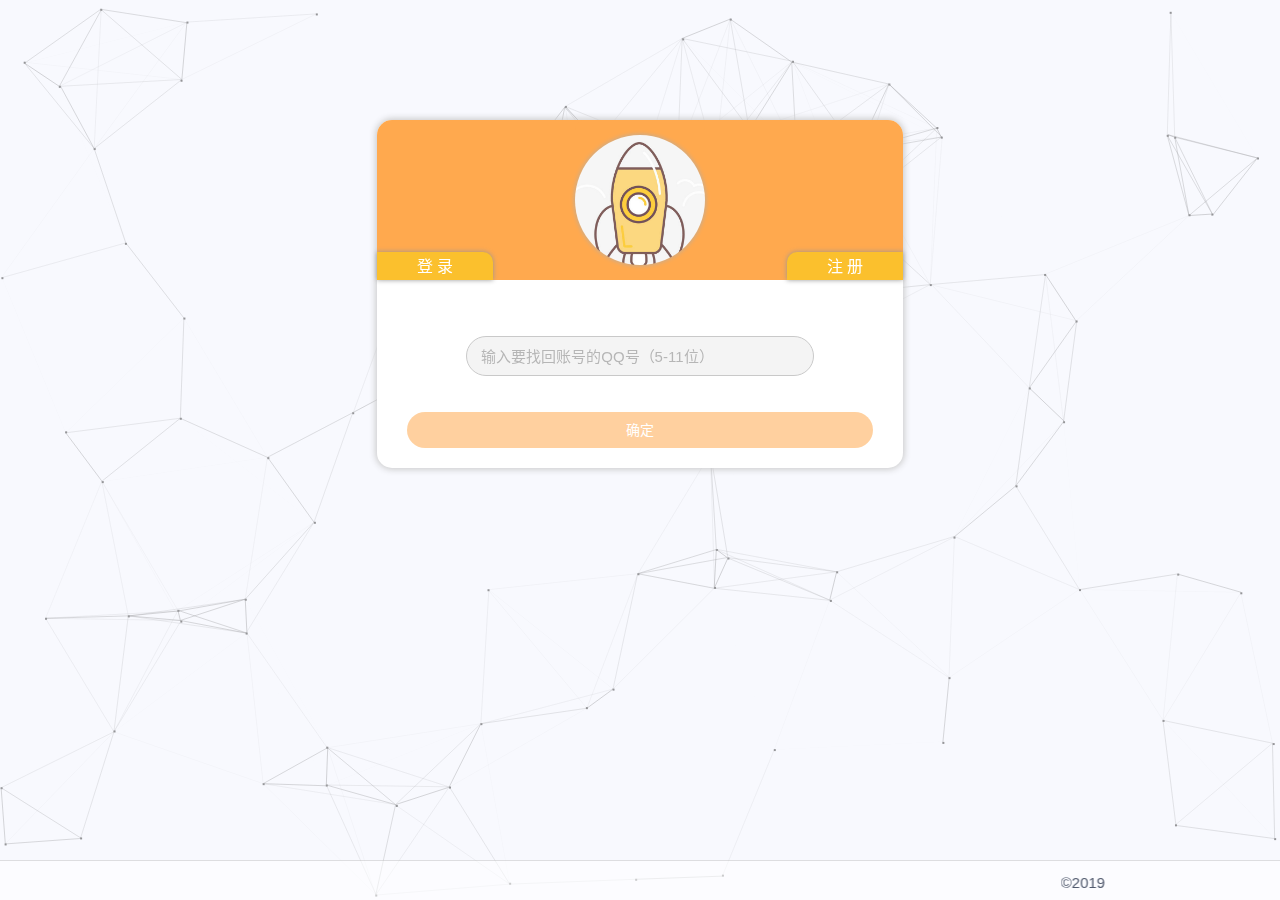
==== resources/html/forgetPassword.html @ 22119b9c ""2.0 11-05"" ====
<!DOCTYPE html>
<html lang="zh-cn">
<head>
    <title>忘记密码</title>
    <meta http-equiv="Content-Type" content="text/html; charset=utf-8"/>
    <!-- css -->
    <link href="../css/base.min.css" rel="stylesheet">
    <link href="../css/project.min.css" rel="stylesheet">
    <link href="../css/auth.css" rel="stylesheet">
    <link href="../css/Material_Icons.css" rel="stylesheet">
</head>
<body class="page-brand">
<div class="authpage">
    <div class="container">
        <div class="auth-main auth-row auth-col-one">
            <div class="auth-top auth-row"><a class="boardtop-left" href="../html/Login.html">
                <div>登 录</div>
            </a>
                <div class="auth-logo"><img src="../images/ic_login.jpg" alt=""></div>
                <a href="../html/register.html" class="boardtop-right">
                    <div>注 册</div>
                </a></div>
            <div class="btn-auth auth-row" id="reSendSecurityCodeBtn" style="display: none">
                <button id="reSendSecurityCode" type="submit" class="btn btn-block btn-brand waves-attach waves-light">
                    重新发送验证码
                </button>
            </div>
            <div class="auth-row" id="qqInput">
                <div class="form-group-label auth-row row-login">
                    <label class="floating-label" for="qq">输入要找回账号的QQ号（5-11位）</label>
                    <input class="form-control maxwidth-auth" id="qq" type="text" name="QQ"
                           oninput="value=value.replace(/[^\d]/g,'')">
                </div>
            </div>
            <div class="auth-row" id="securityCodeInput" style="display: none">
                <div class="form-group-label auth-row row-login">
                    <label class="floating-label" for="securityCode">验证码(8位)</label>
                    <input class="form-control maxwidth-auth" id="securityCode" type="text" name="securityCode"
                           oninput="value=value.replace(/[^\d]/g,'')">
                </div>
            </div>
            <div class="auth-row" id="firstPasswordInput" style="display: none">
                <div class="form-group-label auth-row row-login">
                    <label class="floating-label" for="passwd">密码（8-16位）</label>
                    <input class="form-control maxwidth-auth" id="firstPasswd" type="password" name="Password">
                </div>
            </div>
            <div class="auth-row" id="secondPasswordInput" style="display: none">
                <div class="form-group-label auth-row row-login">
                    <label class="floating-label" for="passwd">确认密码</label>
                    <input class="form-control maxwidth-auth" id="secondPasswd" type="password" name="Password">
                </div>
            </div>
            <div class="btn-auth auth-row" id="enter">
                <button id="enterBtn" type="submit" class="btn btn-block btn-brand waves-attach waves-light"> 确定
                </button>
            </div>
            <div class="btn-auth auth-row" id="finish" style="display: none">
                <button id="finishBtn" type="submit" class="btn btn-block btn-brand waves-attach waves-light"> 完成
                </button>
            </div>
            <br>
        </div>
    </div>
</div>
<div aria-hidden="true" class="modal modal-va-middle fade" id="result" role="dialog" tabindex="-1">
    <div class="modal-dialog modal-xs">
        <div class="modal-content">
            <div class="modal-inner">
                <p class="h5 margin-top-sm text-black-hint" id="msg"></p>
            </div>
            <div class="modal-footer">
                <p class="text-right">
                    <button class="btn btn-flat btn-brand-accent waves-attach" data-dismiss="modal" type="button"
                            id="result_ok">知道了
                    </button>
                </p>
            </div>
        </div>
    </div>
</div>
<canvas id="c_n1"></canvas>
<footer class="ui-footer">
    <div class="container">
        <marquee>
            &copy;2019
        </marquee>
    </div>
</footer>

<!-- js -->
<script src="../js/jquery.min.js" type="text/javascript"></script>
<script src="../js/gt.js" type="text/javascript"></script>
<script src="../js/base.min.js" type="text/javascript"></script>
<script src="../js/project.min.js" type="text/javascript"></script>
<script src="../js/md5.js" type="text/javascript"></script>
<script src="../js/canvas-nest.js" type="text/javascript"></script>
<script src="../js/qrcode.min.js" type="text/javascript"></script>
</body>
</html>

<script>
    $(document).ready(function () {

        document.getElementById("enterBtn").disabled = true;
        document.getElementById("finishBtn").disabled = true;
        document.getElementById("reSendSecurityCode").disabled = true;

        function enter() {
            var qq = document.getElementById("qq").value;
            var json = {
                "QQ": qq,
                "type": false
            };

            $.ajax({
                type: "POST",
                url: "http://127.0.0.1:8080/MailCode",
                dataType: "json",
                data: JSON.stringify(json),
                contentType: 'application/json',
                success: function (data) {
                    if (data.code === 200) {
                        $("#reSendSecurityCodeBtn").show();
                        countDown();
                        $("#securityCodeInput").show();
                        $("#enter").hide();
                        $("#verifySecurityCode").show();
                        $("#firstPasswordInput").show();
                        $("#secondPasswordInput").show();
                        $("#finish").show();
                    } else {
                        //未在数据库中查询到输入的QQ号或用户名
                        $("#result").modal();
                        $("#msg").html("！！！" + data.msg + "！！！");
                    }
                },
                error: function () {
                    alert("error");
                }
            });
        };

        function finish() {
            var securityCode = document.getElementById("securityCode").value;
            var newPassword = document.getElementById("firstPasswd").value;
            var qq = document.getElementById("qq").value;
            var json = {
                "QQ": qq,
                "newPassword": hex_md5(newPassword),
                "code": securityCode
            };

            $.ajax({
                type: "POST",
                url: "http://127.0.0.1:8080/changePassword",
                dataType: "json",
                data: JSON.stringify(json),
                contentType: 'application/json',
                success: function (data) {
                    if (data.code === 200) {
                        $("#result").modal();
                        $("#msg").html("！！！密码重置成功！！！");
                        window.setTimeout(function () {
                            window.location = "./Login.html"
                        }, 1200);
                    } else {
                        $("#result").modal();
                        $("#msg").html("！！！"+ data.msg +"！！！");
                    }
                }
            });
        };

        $("#finishBtn").click(function () {
            finish();
        });

        $("#enterBtn").click(function () {
            enter();
        });

        $("#firstPasswd").bind("input propertychange", function (event) {
            if ($("#firstPasswd").val() === $("#secondPasswd").val() && $("#firstPasswd").val().length > 7 && $("#firstPasswd").val().length < 17) {
                document.getElementById("finishBtn").disabled = false;
            } else {
                document.getElementById("finishBtn").disabled = true;
            }
        });

        $("#secondPasswd").bind("input propertychange", function (event) {
            if ($("#firstPasswd").val() === $("#secondPasswd").val() && $("#firstPasswd").val().length > 7 && $("#firstPasswd").val().length < 17) {
                document.getElementById("finishBtn").disabled = false;
            } else {
                document.getElementById("finishBtn").disabled = true;
            }
        });

        $("#securityCode").bind("input propertychange", function (event) {
            if ($("#securityCode").val().length === 6) {
                document.getElementById("verifySecurityCodeBtn").disabled = false;
            } else {
                document.getElementById("verifySecurityCodeBtn").disabled = true;
            }
        });

        $("#qq").bind("input propertychange", function (event) {
            if ($("#qq").val().length > 4 && $("#qq").val().length < 12) {
                document.getElementById("enterBtn").disabled = false;
            } else {
                document.getElementById("enterBtn").disabled = true;
            }
        });

        //重新发送验证码间隔时长
        var time = 30;

        function countDown() {
            if (time === 0) {
                document.getElementById("reSendSecurityCode").disabled = false;
                document.getElementById("reSendSecurityCode").innerHTML = "重新发送验证码";
                time = 30;
                return;
            } else {
                document.getElementById("reSendSecurityCode").disabled = true;
                document.getElementById("reSendSecurityCode").innerHTML = "重新发送验证码(" + time + ")";
                time--;
            }
            setTimeout(function () {
                countDown();
            }, 1000);
        };

        $("#reSendSecurityCode").click(function () {
            enter()
        });

        $('div.modal').on('shown.bs.modal', function () {
            $("div.gt_slider_knob").hide();
        });

        $('div.modal').on('hidden.bs.modal', function () {
            $("div.gt_slider_knob").show();
        });
    });
</script>
---- resources/css/project.min.css ----
/* å¡ç‰‡å¼å•†åº—æ ·å¼ */

.ui-switch {
	display: flex;
	flex-direction: row-reverse;
}
.ui-switch.node-switch {
	position: absolute;
	right: 2.5em;
	top: 1.5em;
	z-index: 1;
}

.switch-btn {
	width: 50%;
	box-sizing: border-box;
}

.ui-switch a {
	color: #000;
	display: inline-block;
	padding: 0 10px;
}

.ui-switch div.switch-btn:first-of-type a {
	border-radius: 0 15px 15px 0;
}
.ui-switch div.switch-btn:first-of-type a:hover {
	border-radius: 0 5px 5px 0;
	transition-duration: 0.4s;	
}

.ui-switch div.switch-btn:last-of-type a {
	border-radius: 15px 0 0 15px;
}
.ui-switch div.switch-btn:last-of-type a:hover {
	border-radius: 5px 0 0 5px;
	transition-duration: 0.4s;	
}

.ui-switch a:hover {
	color: white;
	background: gray;
}

.ui-switch a i {
	position: relative;
	top: 3px;
}

.ui-switch .card,.ui-switch .card-inner {
	margin: 0;
}

.shop-flex,.label-flex,.shop-drop {
	display: flex;
	justify-content: space-between;
	flex-wrap: wrap;
	opacity: 1;
}

.shop-flex .shop-price::before {
    content: 'Â¥';
    font-size: 1.5rem;
    position: relative;
    bottom: .4rem;
    right: .1rem;
}

.shop-table,.shop-flex {
	opacity: 1;
	display: none;
	/* display:flex;åŽŸæœ¬çš„displayæ–¹å¼ */
	/* display:flex; */
}

.shop-table {
    margin-top: 14px;
    position: relative;
}
.shop-table .card {
    width: 100%;
    margin: 10px 0 0 0;
    padding: 14px 1em;
    border-radius: 10px 10px 0 0;
    cursor: pointer;
    grid-area: main;
}
.shop-table .shop-btn {
    width: 100%;
    margin-top: 0;
    margin-bottom: 0;
    border-radius: 0 0 10px 10px;
    padding: 8px 2em;
    grid-area: button;
}

.shop-drop {
    grid-area: drop;
    background: white;
    box-shadow: 0 0px 0 #e5e5e5, 0 2px 5px rgba(0,0,0,.12), 0 2px 4px rgba(0,0,0,.05);
}

.shop-table .shop-name {
    padding: 0;
    margin: 0;
    font-size: 18px;
    color: #3b5473;
}
.shop-table,.shop-table .card {
    flex-wrap: wrap;
    justify-content: space-between;
}
.shop-table .card-tag {
    margin-right: 8px;
}

.shop-table .card>div {
    display: flex;
    flex-wrap: wrap;
    flex-basis: 80%;
    align-items: center;
}
.shop-table .card>div:last-of-type {
    flex-basis: 10%;
}

.shop-table span {
    font-size: 18px;
    margin: 2px 8px 0 8px;
}

.shop-gridarea {
    display: grid;
    width: 100%;
    position: relative;
    transition: .3s all;
    grid-template-columns: 100%;
    grid-template-rows: auto auto auto;
    grid-template-areas: 
    "main"
    "drop"
    "button"
}
.shop-drop .card-tag {
    flex-basis: 49%;
    margin: 3px 0 3px 0;
    text-align: center;
}
.shop-flex .card {
	width: 24%;
	text-align: center;
	min-height: 380px;
}
.shop-flex .card-main {
    position: relative;
    padding-top: 1.3em;
    display: flex;
    flex-wrap: wrap;
    justify-content: center;
}
.shop-flex .card-main>div {
    flex-basis: 100%;
}

.shop-name,.shop-price {
    padding: .4em 0;
}
.shop-price {
	color: #3b5473;
	font-size: 2.75rem;
}
.shop-price code {
	font-size: 24px;
	background: none;
	font-style: italic;
	color: #ffa100;
}
 
.shop-content>div {
    margin-top: .6em;
    flex-basis: 49%;
}

.shop-table .card i {
    transform: rotate(0deg);
}
.shop-table .card i.arrow-rotate {
    transform: rotate(180deg);
}

.shop-content {
	margin-top: 2em;
    font-size: 13px;
    flex-wrap: wrap;
    align-items: baseline;
}
.shop-content-left {
    text-align: left;
    padding-left: 3.5em;
    color: #3b5473;
    font-size: 1rem;
}
.shop-content-right {
    text-align: center;
    font-size: 1.25rem;
    color: #95aac9;
}
.shop-content span {
    font-size: .8rem;
    color: #3b5473;
    margin-left: .2rem;
}

.shop-cube {
    margin-top: 2em;
}
.shop-name,.shop-tat {
	margin-top: .3em;
    font-size: 1.2rem;
    color: #95aac9;
    font-weight: bolder;
}
.shop-tat {
    margin: 0;
}
.shop-tat span:first-of-type:after {
    content: ' G';
}
.shop-tat span:last-of-type:after {
    content: ' å¤©';
}
.shop-tat span:after {
    font-size: .85rem;
}
.shop-cube,.shop-content {
    display: flex;
    justify-content: space-around;
}
.shop-cube>div{
    flex-basis: 33.333333333%;
}
.cube-title {
    color: #95aac9;
    font-size: .5rem;
}
.cube-detail {
    font-size: 1.25rem;
}
.cube-detail span {
    font-size: .75rem;
}

.shop-content-extra {
    margin-top: 1.5em;
    font-size: 1.1rem;
}
.shop-content-extra>div {
    margin-top: .4em;
    letter-spacing: 2px;
    position: relative;
    right: .3em;
    min-height: 20px;
}

.shop-btn {
	margin-top: 3em;
	padding: 10px 2em;
	flex-basis: 70%;
    margin-bottom: 2.5em;
    align-self: flex-end;
}

.flex-fix3,.flex-fix4 {
    width: 24%;
}

.page-course img {
	max-width: 60%;
}

@media screen and (max-width: 1600px) {
	.shop-flex .card,.flex-fix3 {
		width: 32%;
	}
	.flex-fix4 {
		display: none;
	}
}

@media screen and (max-width: 1440px) {
	.shop-flex .card {
		width: 48%;
	}
	.page-course img {
		max-width: 80%;
	}
}

@media screen and (max-width: 715px) {
	.shop-flex .card {
		width: 100%;
	}
	.page-course img {
		max-width: 100%;
	}
}

@media screen and (max-width:400px) {
	.nodemain {
		max-width: 240px;
    }
    .shop-table .card-tag,.shop-table span {
        flex-basis: 40%;
        text-align: center;
        margin: 5px 8px 0 0; 
    }
    .shop-table .shop-name {
        flex-basis: 100%;
    }
    .shop-drop .card-tag {
    flex-basis: 49%;
    margin: 5px 0;
    }
    .shop-content-left {
        padding-left: 2.5em;
    }
    .shop-content span {
        margin-left: 0;
    }
}

/* é¢æ¿åŽŸæ ·å¼ */
.ui-card-wrap:after,.ui-picker-lib:after {
    clear: both
}
.menu-content .nav ul .a, .menu-content .nav ul a {
    transition: .3s all;
}

body {
    padding-bottom: 69px
}

.ui-content-header {
    background-position: 50% 50%;
    background-repeat: no-repeat;
    background-size: cover;
    margin-bottom: -58px;
    padding-top: 68px;
    padding-bottom: 58px
}

.page-brand .ui-content-header {
    background-image: url(./images/bg/brand.jpg)
}

.ui-footer {
    background-color: rgba(255, 255, 255, 0.5);
    border-top: 1px solid rgba(0, 0, 0, .12);
    text-align: center;
    padding-top: 12px;
    padding-bottom: 12px;
    position: absolute;
    bottom: 0;
    height: 40px;
    right: 0;
    left: 0
}

.ui-header .dropdown.open .dropdown-toggle {
    background-color: transparent
}

.ui-picker-divider {
    background-color: #dadada;
    -webkit-box-flex: 0;
    -webkit-flex: 0 0 auto;
    -ms-flex: 0 0 auto;
    flex: 0 0 auto;
    position: relative;
    width: 1px;
    z-index: 1
}

.ui-picker-draggable-count {
    position: absolute;
    top: -16px;
    right: -16px
}

.ui-picker-draggable-handler {
    cursor: crosshair;
    cursor: -webkit-grab;
    position: relative
}

.ui-picker-selected .ui-picker-draggable-handler {
    z-index: 2
}

.ui-picker-selected .ui-picker-draggable-handler:active {
    cursor: -webkit-grabbing
}

.ui-picker-selected .ui-picker-draggable-handler strong {
    display: none
}

.ui-picker-selected .ui-picker-draggable-handler .icon {
    display: inline-block
}

.ui-picker-draggable-handler strong {
    display: inline
}

.ui-picker-draggable-handler .icon {
    display: none
}

.ui-picker-info,.ui-picker-nav {
    background-color: #fff;
    -webkit-box-flex: 0;
    -webkit-flex: 0 0 auto;
    -ms-flex: 0 0 auto;
    flex: 0 0 auto;
    overflow: hidden;
    position: relative;
    -webkit-transition: width .3s cubic-bezier(.4, 0, .2, 1);
    transition: width .3s cubic-bezier(.4, 0, .2, 1);
    width: 0
}

.ui-picker-info-active {
    width: 400px
}

.ui-picker-info-detail {
    padding-right: 16px;
    padding-left: 16px
}

.ui-picker-info-null:after {
    background-color: #f5f5f5;
    content: "Select an item to view its details.";
    display: block;
    font-size: 20px;
    font-weight: 300;
    height: 100%;
    line-height: 28px;
    padding: 58px 16px;
    position: absolute;
    top: 0;
    left: 0;
    text-align: center;
    width: 100%;
    z-index: 1
}

.ui-picker-inner {
    overflow-x: hidden;
    overflow-y: auto;
    position: absolute;
    top: 0;
    right: 0;
    bottom: 0;
    left: 0
}

.ui-picker-item {
    position: relative;
    -webkit-transition: opacity .3s cubic-bezier(.4, 0, .2, 1);
    transition: opacity .3s cubic-bezier(.4, 0, .2, 1)
}

.ui-picker-lib.ui-picker-dragging .ui-picker-item.ui-picker-draggable {
    opacity: .69
}

.ui-picker-lib {
    min-height: calc(100vh - 56px)
}

.ui-picker-lib:after,.ui-picker-lib:before {
    content: "";
    display: table;
    line-height: 0
}

.ui-picker-main {
    -webkit-box-flex: 1;
    -webkit-flex: 1 1 auto;
    -ms-flex: 1 1 auto;
    flex: 1 1 auto;
    position: relative
}

.ui-picker-map-wrap {
    height: 225px;
    width: 400px
}

.ui-picker-nav {
    width: 240px
}

.ui-picker-page {
    height: 100vh;
    min-width: 992px;
    padding-top: 56px;
    padding-bottom: 0
}

.ui-picker-selectable-handler {
    display: block;
    height: 100%;
    position: absolute;
    top: 0;
    left: 0;
    width: 100%;
    z-index: 1
}

.ui-picker-wrap {
    display: -webkit-box;
    display: -webkit-flex;
    display: -ms-flexbox;
    display: flex;
    -webkit-box-orient: horizontal;
    -webkit-box-direction: normal;
    -webkit-flex-direction: row;
    -ms-flex-direction: row;
    flex-direction: row;
    height: 100%;
    overflow: hidden;
    width: 100%
}

.ui-draggable-helper {
    width: 208px !important
}

.ui-droppable-helper {
    background-color: rgba(255, 64, 129, .09) !important;
    border-color: #ff4081 !important
}

.ui-selectable-helper {
    background-color: rgba(0, 0, 0, .12);
    border: 1px solid #dadada;
    box-shadow: 0 0 10px rgba(0, 0, 0, .1);
    position: absolute;
    z-index: 100
}

.ui-card-pre {
    -webkit-box-align: center;
    -webkit-align-items: center;
    -ms-flex-align: center;
    align-items: center;
    display: -webkit-box;
    display: -webkit-flex;
    display: -ms-flexbox;
    display: flex
}



.ui-card-wrap {
    margin-top: 24px;
    margin-bottom: -24px
}

.ui-card-wrap:after,.ui-card-wrap:before {
    content: "";
    display: table;
    line-height: 0
}

.ui-card-wrap .card {
    margin-top: 0
}

.ui-tab {
    margin-top: 10px
}

button[data-toggle=dropdown] {
    text-align: left;
}
.form-group-label.control-highlight-custom .floating-label {
    -webkit-transform: scale(.85714,.85714) translateY(-30px);
    transform: scale(.85714,.85714) translateY(-30px)
}

.dropdown {
    z-index: unset;
}
.dropdown.open .dropdown-menu {
    z-index: 2;
}
.dropdown-menu {
    max-height: 45vh;
    overflow-y: auto;
}
ul.dropdown-menu {
    top: 110%;
    border-radius: 5px;
}
.dropdown-menu .a, .dropdown-menu a {
    text-decoration: none;
    padding: 7px 1em;
    font-size: 14px;
    text-overflow: unset;
    white-space: normal;
    transition: .3s all;
}
.dropdown-menu a:hover {
    transition: .3s all;
}
.form-control, .picker__select--month, .picker__select--year {
    min-height: 36px;
}
.dropdown-menu.dropdown-menu-right {
    min-width: 130px;
}

.waves-attach.waves-circle.waves-light.waves-effect .waves-wrap {
    border-radius: 10px;
}

.btn:active,.fbtn:active {
    transform: translate(3px,3px);
}
.shop-table .btn.shop-btn:active {
    transform: scale3d(1.05,1.05,1.05);
}

.modal-inner p {
    word-break: break-word;
}

.form-control-guide {
    margin: .3em 0 0 0;
    font-size: 12px;
    color: #399AF2;
}
.form-control-guide i {
    font-size: 18px;
    position: relative;
    top: .25em;
    margin-right: .2em;
}

/* å¡ç‰‡èŠ‚ç‚¹ */

.nodelist {
	position: relative;
}

/* .card-row {
    display: flex;
    justify-content: space-between;
	flex-wrap: wrap;
	position: relative;
} */
.card-row,.node-cardgroup {
	display: grid;
	grid-template-columns: 100%;
	justify-content: space-between;
	position: relative;
	opacity: 1;
}
.node-cardgroup {
    display: none;
}
.card-row,.node-table,.node-fade,.shop-flex,.shop-table,.node-cardgroup {
	transition-duration: .2s;
	transition-property: all;
}

.card.node-table {
    min-height: 75px;
}

.node-table .avatar.avatar-sm span {
    top: .4rem;
    position: relative;
    font-size: 20px;
    color: white;
}
.node-table .avatar.avatar-sm.nodeonline span {
    top: .25rem;
}
.node-table .avatar.avatar-sm.nodeoffline span {
    left: .05rem
}

.node-card {
    position: relative;
    left: 0;
    top: 0;
    background: white;
    /* width: 430px; */
    height: 120px;
    border-radius: 10px;
	box-shadow: 2px 2px 7px 1px rgb(189, 189, 189);
	margin-top: 1em;
	transition-duration: .1s;
	transition-property: all;
	justify-content: space-between;
	padding: 0 1em;
	cursor: pointer;
}
.node-table {
	opacity: 1;
	display: none;
	/* display:flex; */
}
.node-card:hover {
    transition-duration: .1s;
    transition-property: all;
    left: -3px;
	top: -3px;
	box-shadow: 3px 3px 7px 3px rgb(189, 189, 189);
}
/* è¿½åŠ ä¼¸ç¼© */
.card-row.collapse.in {
    display: grid;
}
.collapse.card-row {
    display: none;
}
/* */
.node-fade {
	opacity: 0;
}
.nodetitle {
	/* flex-basis: 100%; */
	grid-column-end: 2;
	grid-column-start: 1;
}

.flag img {
    width: 35px;
}

.node-flex {
    display: flex;
}

.nodemain>div {
    margin-top: 13px;
}

.nodeonline {
    background: #4fd69c;
}

.nodeoffline {
	background: #ea4c4c;
}

.nodeunset {
	background: #666;
}

.nodestatus>div {
    padding: 1em;
    width: 60px;
    height: 60px;
    border-radius: 50%;
    position: relative;
    top: .8em;
}

.nodehead>div,.nodemiddle>div,.nodeinfo>div {
    margin-right: 9px;
}

.nodeinfo i {
	font-size: 22px;
}

.nodestatus i {
    position: relative;
    font-size: 35px;
    bottom: 3px;
    right: 2.5px;
    color: white;
}

.nodeunset i {
	bottom: 0;
}
.nodeoffline i {
	bottom: 1.5px;
	right: 1px;
}

.nodemiddle {
    align-items: flex-end;
}

.nodetype {
    font-size: 12px;
    color: rgb(190, 190, 190);
    font-weight: bold;
}

.nodehead {
	height: 23.5px;
}

.nodename {
	font-size: 16px;
}


div.nodetitle:first-of-type>a {
	margin-top: 0;
}
.nodetitle>a {
    left: 0;
    top: 0;
    position: relative;
    background: white;
    width: 210px;
    height: 50px;
    border-radius: 30px 10px 10px 10px;
	box-shadow: 2px 2px 7px 1px rgb(189, 189, 189);
	margin-top: 2em;
    text-align: center;
    display: inline-block;
}
.nodetitle>a,.nodetitle a i,.arrow-rotate,.shop-table .card i {
    transition: .3s all;
}

.nodetitle a span {
	font-size: 20px;
	position: relative;
    top: .75em;
    color: black;
    right: .4em;
}
.nodetitle a i {
    position: absolute;
    top: .6em;
    right: .5em;
    color: black;
    transform: rotate(0deg);
}
.nodetitle>a.collapsed,.nodetitle>.collapsed .waves-wrap {
    border-radius: 10px;
}
.nodetitle .waves-wrap {
    border-radius: 30px 10px 10px 10px;
}
.nodetitle>a {
    text-decoration: none;
}
.nodetitle a i.arrow-rotate {
    transform: rotate(180deg);
}

.onlinemember,.nodetraffic,.nodecheck,.nodehead,.nodeband {
    align-items: center;
}

.nodetraffic span,.nodecheck span,.nodeband span {
    margin-left: 5px;
	font-size: 14px;
	color: #646464;
}
.onlinemember span {
	font-size: 15px;
	font-weight: bold;
	margin-left: 5px;
}

.node-tip {
	max-width: 350px;
	padding: 20px;
	border-radius: 20px;
	box-shadow: 0 0 7px 0 gray;
}
.node-tip.cust-modelin {
    transform: translate3d(0,14rem,0);
}
.nodetip-table {
	flex-wrap: wrap;
}
.nodetip-table>.card-main {
    flex-basis: 100%;
}
.nodeload {
	display: flex;
	justify-content: space-between;
	align-items: center;
}
.tiptitle {
	margin: 10px 0 10px 0;
}
.tiptitle a {
	font-size: 18px;
	display: block;
	margin-bottom: .5em
}
.tipmiddle {
	margin-bottom: 10px
}

.tiphidden {
	position: fixed;
	background: gray;
	opacity: .3;
	width: 0;
	height: 0;
	z-index: 2;
}

/* indexé¡¶éƒ¨4æ  */

.user-info {
    flex-wrap: wrap;
}
.infocolor-red {
    background: #fb6340;
}
.infocolor-green {
    background: #88de5e;
}
.infocolor-yellow {
    background: #ffd600;
}
.infocolor-blue {
    background: #11cdef;
}
.user-info-main {
    flex-basis: 100%;
    display: flex;
    justify-content: space-between;
    padding: 0 1.3em;
}
.user-info-bottom {
    flex-basis: 100%;
}
.user-info .nodename {
    font-size: 13px;
    text-transform: uppercase;
    color: #8898aa; 
    font-weight: 600;
}
.user-info .nodemiddle {
    margin-top: 6px;
}
.user-info .nodetype {
    font-size: 1.25rem;
    color: #525252;
}
.user-info .nodestatus>div {
    width: 54px;
    height: 54px;
}
.user-info .nodestatus i {
    font-size: 30px;
}
.user-info .nodeinfo {
    margin-bottom: 2px;
    padding: 5px 1.3em;
    border-top: 1px solid #d2d2d2;
    margin-top: 1.5rem;
    justify-content: space-between;
}
.user-info .nodeinfo span {
    display: block;
    text-decoration: none;
    font-size: 14px;
    color: #525252;
    padding: 1px 0;
}
.user-info .nodeinfo i {
    font-size: 18px;
    position: relative;
    top: 1px;
}
/* ä»¿iviewæ ‡ç­¾ */
a.card-tag,.card-tag {
    font-size: 12px;
    text-decoration: none;
    padding: 1px 6px 0;
    border-radius: 3px;
    border: 1px solid;
    height: 23px;
}
.card-tag:hover {
    opacity: .85;
}
a.tag-orange,.tag-orange {
    background: #fff2e8;
    color: #fa541c;
    border-color: #ffd591;
}
a.tag-green,.tag-green {
    background: #f6ffed;
    color: #52c41a;
    border-color: #b7eb8f;
}
a.tag-black,.tag-black {
    background: #f7f7f7;
    color: #515a6e;
    border-color: #a6a7a9;
}
a.tag-gold,.tag-gold {
    background: #fffbe6;
    color: #faad14;
    border-color: #ffe58f;
}
a.tag-red,.tag-red {
    background: #fff1f0;
    color: #f5222d;
    border-color: #ffa39e;
}
a.tag-blue,.tag-blue {
    background: #e6f7ff;
    color: #1890ff;
    border-color: #91d5ff;
}
a.tag-geekblue,.tag-geekblue {
    background: #f0f5ff;
    color: #2f54eb;
    border-color: #adc6ff;
}
a.tag-cyan,.tag-cyan {
    background: #e6fffb;
    color: #13c2c2;
    border-color: #87e8de;
}
a.tag-purple,.tag-purple {
    background: #f9f0ff;
    color: #722ed1;
    border-color: #d3adf7;
}
a.tag-volcano,.tag-volcano {
    background: #fff2e8;
    color: #fa541c;
    border-color: #ffbb96;
}
a.tag-lime,.tag-lime {
    background: #fcffe6;
    color: #a0d911;
    border-color: #eaff8f;
}
a.tag-magenta,.tag-magenta {
    background: #fff0f6;
    color: #eb2f96;
    border-color: #ffadd2;
}

.form-group-label {
    margin-bottom: 16px;
}

/* å¼¹å‡ºå±‚æ’ä»¶ */
.cust-mask {
    background: black;
    opacity: 0;
    z-index: 5;
    width: 100vw;
    height: 100vh;
    position: fixed;
    top: 0;
    left: 0;
    transition: .3s all;
}
.cust-model {
    display: none;
    position: fixed;
    top: -10em;
    left: 0;
    right: 0;
    margin-left: auto;
    margin-right: auto;
    opacity: 0;
    transition: .3s all;
    background: white;
    z-index: 6;
}
.cust-maskfade {
    opacity: 0.4;
}
.cust-modelin {
    opacity: 1;
    transform: translate3d(0,2em,0);
}
.fade-delay {
    transition-delay: .3s
}
/* ä¸‹æ‹‰èœå•æ’ä»¶ */

.dropdown-area {
    height: 0;
    opacity: 0;
    transform: scale3d(1,0,1);
    padding: 0 1.5em;
    transition: .3s all;
    transform-origin: top;
    -webkit-backface-visibility: hidden;
    -moz-backface-visibility: hidden;
    -ms-backface-visibility: hidden;
    backface-visibility: hidden;
}
.dropdown-area.dropdown-active {
    transform: scale3d(1,1,1);
    opacity: 1;
    padding: 1.5em 1.5em;
}


@media screen and (max-width:320px) {
	.card-heading {
		font-size: 18px;
    }
    .nodemain {
		max-width: 200px;
    }
    .nodetitle>a {
        width: 160px;
    }
    .nodetitle a span {
        font-size: 16px;
        top: 1em;
    }
    .nodetitle a i {
        font-size: 22px;
        top: .7em;
    }
    .nodename {
        font-size: 14px;
        line-height: 1.1em;
    }
    .nodetraffic span, .nodecheck span, .nodeband span {
        font-size: 13px;
        margin-right: 3px;
    }
    .card-inner {
        margin: 24px 13px;
    }
    .card-table>.table-responsive {
        margin-left: -13px;
        margin-right: -13px;
    }
}

@media only screen and (min-width:480px) {
    .shop-table .card {
        flex-basis: 80%;
        border-radius: 10px 0 0 10px;
    }
    .shop-table .shop-btn {
        border-radius: 0 30px 30px 0;
        flex-basis: 20%;
        margin-top: 10px;
        padding: 16px 2em 16px 1.5em;
    }
    .shop-table .shop-btn:hover {
        border-radius: 0 10px 10px 0;
    }
    .shop-table .card>div:last-of-type {
        flex-basis: 2%;
    }
   
    .shop-gridarea {
        width: 100%;
        grid-template-columns: 80% 20%;
        grid-template-rows: auto auto;
        grid-template-areas: 
        "main button"
        "drop block"
    }
    .shop-drop {
        border-radius: 10px;
        box-shadow: 0 0px 0 #e5e5e5, 0 0 15px rgba(0,0,0,.12), 0 2px 4px rgba(0,0,0,.05);
    }
    .shop-drop .card-tag {
        font-size: 16px;
        height: 26px;
        padding: 3px 6px 0;
    }
    .node-tip.cust-modelin {
        transform: translate3d(0,15rem,0);
    }
    .dropdown-area.dropdown-active {
        margin: .5em 0 1.5em 0;
    }
    .dropdown-area {
        transition: .3s all;
    }
}

@media only screen and (min-width:768px) {
    .ui-card-pre {
        min-height: 189px
    }

    .ui-card-pre-media {
        min-height: 353px
    }
    .card-row {
		grid-template-columns: 49% 49%;
	}
	.nodetitle {
		grid-column-end: 3;
		grid-column-start: 1;
    }
}

@media only screen and (min-width:992px) {
    .ui-card-pre-media {
        min-height: 394px
    }
    .auth-main .form-group-label.control-focus .floating-label,.auth-main .form-group-label.control-highlight .floating-label,.form-group-label.control-highlight-custom .floating-label {
		-webkit-transform: scale(.85714,.85714) translateY(-34px);
	    transform: scale(.85714,.85714) translateY(-34px)
	}
}

@media only screen and (min-width:1440px) {
    .ui-card-pre-media {
        min-height: 389px
    }
    .card-row {
		grid-template-columns: 32% 32% 32%;
	}
	.nodetitle {
		grid-column-end: 4;
		grid-column-start: 1;
    }
    .shop-gridarea {
        width: 100%;
        grid-template-columns: 87% 13%;
    }
}
---- resources/css/auth.css ----
.authpage {
	margin: 60px 0;
	position: relative;
}

.authpage .tab-nav li {
	width: 50%;
}

.authpage a{
    text-decoration: none;
}
 
.rowtocol,.auth-main .form-group-label,.auth-top,.auth-bottom,.auth-row,.authpage .tab-nav {
	flex-basis: 100%;
}

.auth-row,.authpage .card-main {
	display: flex;
	flex-wrap: wrap;
	justify-content: center;
}

.auth-main {
	background: white;
	border-radius: 15px;
	box-shadow: 0 0 7px 1px #c5c5c5;
}

.auth-main .form-group-label,.auth-top,.auth-bottom {
	margin-bottom: 0;
}
.auth-main .form-group-label {
	margin-left: 2em;
	margin-right: 2em;
}
.auth-tg {
	position: fixed;
	z-index: 10;
	max-width: 94%;
}
.auth-tg.cust-modelin {
	transform: translate3d(0,10rem,0);
}
.auth-tg,.tip-fade {
	transition-property: all;
	transition-duration: .5s;
}
.tg-down {
	top: 2em;
}
.tip-fade {
	opacity: 0;
}
.tiphidden {
	top: 0;
	left: 0;
}

.auth-bottom {
	margin-top: 20px;
	background: #7ea8bd;
	border-radius: 50% 50% 15px 15px;
}
.tgauth {
	margin: 7px auto 8px auto;
	display: flex;
	position: relative;
	justify-content: center;
}
.tgauth span {
	position: relative;
	color: white;
	top: 15px;
	margin-right: 6px;
	text-shadow: 1px 1px 1px #333333;
	font-size: 13px;
}
.tgauth span:last-of-type {
	margin-right: 0;
	margin-left: 6px;
}
.tgauth p {
	margin: 6px 0 12px;
}

.auth-bottom .btn {
	border-radius: 50%;
	padding: 10px;
	color: white;
	background: #FFA94E;
}
.auth-bottom .btn i {
	position: relative;
	right: 1px;
	top: 2px;
}
.auth-top {
	justify-content: space-between;
	align-items: flex-end;
	background: #FFA94E;
	border-radius: 15px 15px 0 0;
}

a.boardtop-right {
	color: white;
	background: #FBC02D;
	padding: 3px 1.5em 2px 1.5em;
	border-radius: 10px 0 0 0px;
	box-shadow: 0 0 5px 0px #969696;
	position: relative;
	text-align: center;
}
a.boardtop-right:hover {
	transition: .4s all;
	text-decoration: none;
}

a.boardtop-left {
	color: white;
	background: #FBC02D;
	padding: 3px 1.5em 2px 1.5em;
	border-radius: 0 10px 0 0;
	box-shadow: 0 0 5px 0px #969696;
	position: relative;
}
a.boardtop-left:hover {
	text-decoration: none;
}

.backtohome div {
	display: inline-block;
}
.backtohome i {
	font-size: 40px;
	position: relative;
}
.labelgeetest {
	justify-content: center;
}

.auth-top a div:last-of-type {
	font-size: 13px;
}

.auth-help,.auth-help-table,.btn-auth,.tgauth,div#embed-captcha {
	flex-basis: 100%;
}

.auth-help {
	justify-content: center;
	margin-top: 10px;
}
.auth-help-table {
	justify-content: space-around;
}
.auth-help-table.auth-reset {
	justify-content: center;
}

.btn-auth {
	margin-left: 2em;
	margin-right: 2em;
	margin-top: 36px;
	justify-content: center;
}
.btn-auth button {
	background: #54aff9;
}
.auth-logo {
	background: #FFA94E;
	border-radius: 10px 10px 0 0;
}
.auth-logo img {
	max-width: 100px;
	border-radius: 50%;
	margin: 1em 0 1em 0;
	box-shadow: 0 0 5px 0 #afafaf;
	user-select: none;
}

.auth-help-reg {
	position: absolute;
}

.auth-bottom p {
	color: white;
	font-size: 13px;
	padding: 0 50px;
	text-align: center;
	position: relative;
	top: 7px;
}
.auth-bottom .btn:hover {
	border-radius: 5px;
	transition: .4s all;
}
.auth-i-rotate {
	transition: 1s all;
	transform: rotate(1080deg);
	transform-origin: 50% 50%;
}

.auth-reg.auth-bottom {
	margin-top: 36px;
}

#telegram-qr img {
	max-width: 200px;
}

@media screen and (min-width:321px) {
	.auth-main {
		width: 300px;
		margin-left: auto;
		margin-right: auto;
	}
	.auth-tg {
		max-width: 390px;
		width: 90%;
	}
}

@media screen and (min-width:480px) {
	.auth-main {
		width: 390px;
	}
	.backtohome {
		margin-right: 22%;
	}
	.auth-main .form-group-label {
		margin-top: 40px;
	}
	#login {
        background-color: #FFA94E;
		margin-top: 5px;
	}
	.auth-tg.cust-modelin {
		transform: translate3d(0,15rem,0);
	}
}

@media screen and (min-width:768px) {
	.authpage {
		margin-top: 120px;
	}
	.auth-reg.authpage {
		margin-top: 80px;
	}
	
}

@media screen and (min-width:992px) {
	.auth-main {
		width: 85%;
	}
	.auth-col-one.auth-main {
		width: 56%;
	}
	.auth-reg.auth-bottom {
		margin-top: 60px;
	}
	
	.rowtocol {
		flex-basis: 48%;
		flex-wrap: wrap;
		display: flex;
	}
	.rowtocol .rowtocol {
		flex-basis: 50%;
	}
	
	.auth-help-table {
		flex-basis: 56%;
		justify-content: space-between;
		margin-bottom: 20px;
	}
	a.boardtop-right,a.boardtop-left,.backtohome a div:first-of-type {
		font-size: 20px;
	}
	a.boardtop-right {
		padding: 5px 2em 3px 2em;
	}
	a.boardtop-left {
		padding: 5px 2em 3px 2em;
	}
	.auth-top a div:last-of-type {
		font-size: 16px;
	}
	#login,#reset {
		flex-basis: 74%;
	}
	.auth-col-one.auth-main div#embed-captcha {
		flex-basis: 74%;
	}
	
	.auth-bottom .btn {
		padding: 10px;
	}
	.auth-bottom .btn i {
		font-size: 30px;
		left: .5px;
	}
	.tgauth span {
		font-size: 15px;
		top: 24px;
	}
	.auth-help {
		margin-top: 20px;
	}
	.auth-help-reg {
		left: 18px;
		width: 200px;
	}
	#login,#reset,.btn-reg {
		font-size: 16px;
		padding: 10px;
		margin-top: 10px;
	}
	#tos {
		height: 40px;
		margin-top: 13px;
	}
	.btn-reg {
		margin-top: 0;
	}
	.auth-row.row-login {
		flex-basis: 40%;
	}
	.auth-col-one.auth-main .auth-row.row-login {
        flex-basis: 66%;
	}
	.auth-main .form-group-label .form-control {
		height: 40px;
	}
	.auth-main .floating-label {
		font-size: 15px;
		top: 13px;
	}
	
	.auth-main .form-group-label {
		margin-top: 46px;
	}
	.auth-top {
		margin-bottom: 10px;
	}
	.auth-logo img {
		max-width: 130px;
	}
}

@media screen and (min-width:1440px) {
	.auth-main {
		width: 65%;
	}
	.auth-col-one.auth-main {
		width: 38%;
	}
	.auth-help-reg {
		left: 30px;
	}
}
#enterBtn {
    background-color: #FFA94E;
}





#reSendSecurityCode {
    background-color: #FFA94E;
}

#refreshBtn {
    background-color: #FFA94E;
}

#sendSecurityCode {
    background-color: #FFA94E;
}

#verifySecurityCodeAndNameBtn {
    background-color: #FFA94E;
}

#register {
    background-color: #FFA94E;
}

#verifySecurityCodeBtn {
	background-color: #FFA94E;
}
---- resources/css/Material_Icons.css ----
/* fallback */
@font-face {
  font-family: 'Material Icons';
  font-style: normal;
  font-weight: 400;
  src: url(https://gstatic.loli.net/s/materialicons/v47/flUhRq6tzZclQEJ-Vdg-IuiaDsNc.woff2) format('woff2');
}
/* cyrillic-ext */
@font-face {
  font-family: 'Roboto';
  font-style: italic;
  font-weight: 300;
  src: local('Roboto Light Italic'), local('Roboto-LightItalic'), url(https://gstatic.loli.net/s/roboto/v19/KFOjCnqEu92Fr1Mu51TjASc3CsTKlA.woff2) format('woff2');
  unicode-range: U+0460-052F, U+1C80-1C88, U+20B4, U+2DE0-2DFF, U+A640-A69F, U+FE2E-FE2F;
}
/* cyrillic */
@font-face {
  font-family: 'Roboto';
  font-style: italic;
  font-weight: 300;
  src: local('Roboto Light Italic'), local('Roboto-LightItalic'), url(https://gstatic.loli.net/s/roboto/v19/KFOjCnqEu92Fr1Mu51TjASc-CsTKlA.woff2) format('woff2');
  unicode-range: U+0400-045F, U+0490-0491, U+04B0-04B1, U+2116;
}
/* greek-ext */
@font-face {
  font-family: 'Roboto';
  font-style: italic;
  font-weight: 300;
  src: local('Roboto Light Italic'), local('Roboto-LightItalic'), url(https://gstatic.loli.net/s/roboto/v19/KFOjCnqEu92Fr1Mu51TjASc2CsTKlA.woff2) format('woff2');
  unicode-range: U+1F00-1FFF;
}
/* greek */
@font-face {
  font-family: 'Roboto';
  font-style: italic;
  font-weight: 300;
  src: local('Roboto Light Italic'), local('Roboto-LightItalic'), url(https://gstatic.loli.net/s/roboto/v19/KFOjCnqEu92Fr1Mu51TjASc5CsTKlA.woff2) format('woff2');
  unicode-range: U+0370-03FF;
}
/* vietnamese */
@font-face {
  font-family: 'Roboto';
  font-style: italic;
  font-weight: 300;
  src: local('Roboto Light Italic'), local('Roboto-LightItalic'), url(https://gstatic.loli.net/s/roboto/v19/KFOjCnqEu92Fr1Mu51TjASc1CsTKlA.woff2) format('woff2');
  unicode-range: U+0102-0103, U+0110-0111, U+1EA0-1EF9, U+20AB;
}
/* latin-ext */
@font-face {
  font-family: 'Roboto';
  font-style: italic;
  font-weight: 300;
  src: local('Roboto Light Italic'), local('Roboto-LightItalic'), url(https://gstatic.loli.net/s/roboto/v19/KFOjCnqEu92Fr1Mu51TjASc0CsTKlA.woff2) format('woff2');
  unicode-range: U+0100-024F, U+0259, U+1E00-1EFF, U+2020, U+20A0-20AB, U+20AD-20CF, U+2113, U+2C60-2C7F, U+A720-A7FF;
}
/* latin */
@font-face {
  font-family: 'Roboto';
  font-style: italic;
  font-weight: 300;
  src: local('Roboto Light Italic'), local('Roboto-LightItalic'), url(https://gstatic.loli.net/s/roboto/v19/KFOjCnqEu92Fr1Mu51TjASc6CsQ.woff2) format('woff2');
  unicode-range: U+0000-00FF, U+0131, U+0152-0153, U+02BB-02BC, U+02C6, U+02DA, U+02DC, U+2000-206F, U+2074, U+20AC, U+2122, U+2191, U+2193, U+2212, U+2215, U+FEFF, U+FFFD;
}
/* cyrillic-ext */
@font-face {
  font-family: 'Roboto';
  font-style: italic;
  font-weight: 400;
  src: local('Roboto Italic'), local('Roboto-Italic'), url(https://gstatic.loli.net/s/roboto/v19/KFOkCnqEu92Fr1Mu51xFIzIFKw.woff2) format('woff2');
  unicode-range: U+0460-052F, U+1C80-1C88, U+20B4, U+2DE0-2DFF, U+A640-A69F, U+FE2E-FE2F;
}
/* cyrillic */
@font-face {
  font-family: 'Roboto';
  font-style: italic;
  font-weight: 400;
  src: local('Roboto Italic'), local('Roboto-Italic'), url(https://gstatic.loli.net/s/roboto/v19/KFOkCnqEu92Fr1Mu51xMIzIFKw.woff2) format('woff2');
  unicode-range: U+0400-045F, U+0490-0491, U+04B0-04B1, U+2116;
}
/* greek-ext */
@font-face {
  font-family: 'Roboto';
  font-style: italic;
  font-weight: 400;
  src: local('Roboto Italic'), local('Roboto-Italic'), url(https://gstatic.loli.net/s/roboto/v19/KFOkCnqEu92Fr1Mu51xEIzIFKw.woff2) format('woff2');
  unicode-range: U+1F00-1FFF;
}
/* greek */
@font-face {
  font-family: 'Roboto';
  font-style: italic;
  font-weight: 400;
  src: local('Roboto Italic'), local('Roboto-Italic'), url(https://gstatic.loli.net/s/roboto/v19/KFOkCnqEu92Fr1Mu51xLIzIFKw.woff2) format('woff2');
  unicode-range: U+0370-03FF;
}
/* vietnamese */
@font-face {
  font-family: 'Roboto';
  font-style: italic;
  font-weight: 400;
  src: local('Roboto Italic'), local('Roboto-Italic'), url(https://gstatic.loli.net/s/roboto/v19/KFOkCnqEu92Fr1Mu51xHIzIFKw.woff2) format('woff2');
  unicode-range: U+0102-0103, U+0110-0111, U+1EA0-1EF9, U+20AB;
}
/* latin-ext */
@font-face {
  font-family: 'Roboto';
  font-style: italic;
  font-weight: 400;
  src: local('Roboto Italic'), local('Roboto-Italic'), url(https://gstatic.loli.net/s/roboto/v19/KFOkCnqEu92Fr1Mu51xGIzIFKw.woff2) format('woff2');
  unicode-range: U+0100-024F, U+0259, U+1E00-1EFF, U+2020, U+20A0-20AB, U+20AD-20CF, U+2113, U+2C60-2C7F, U+A720-A7FF;
}
/* latin */
@font-face {
  font-family: 'Roboto';
  font-style: italic;
  font-weight: 400;
  src: local('Roboto Italic'), local('Roboto-Italic'), url(https://gstatic.loli.net/s/roboto/v19/KFOkCnqEu92Fr1Mu51xIIzI.woff2) format('woff2');
  unicode-range: U+0000-00FF, U+0131, U+0152-0153, U+02BB-02BC, U+02C6, U+02DA, U+02DC, U+2000-206F, U+2074, U+20AC, U+2122, U+2191, U+2193, U+2212, U+2215, U+FEFF, U+FFFD;
}
/* cyrillic-ext */
@font-face {
  font-family: 'Roboto';
  font-style: italic;
  font-weight: 500;
  src: local('Roboto Medium Italic'), local('Roboto-MediumItalic'), url(https://gstatic.loli.net/s/roboto/v19/KFOjCnqEu92Fr1Mu51S7ACc3CsTKlA.woff2) format('woff2');
  unicode-range: U+0460-052F, U+1C80-1C88, U+20B4, U+2DE0-2DFF, U+A640-A69F, U+FE2E-FE2F;
}
/* cyrillic */
@font-face {
  font-family: 'Roboto';
  font-style: italic;
  font-weight: 500;
  src: local('Roboto Medium Italic'), local('Roboto-MediumItalic'), url(https://gstatic.loli.net/s/roboto/v19/KFOjCnqEu92Fr1Mu51S7ACc-CsTKlA.woff2) format('woff2');
  unicode-range: U+0400-045F, U+0490-0491, U+04B0-04B1, U+2116;
}
/* greek-ext */
@font-face {
  font-family: 'Roboto';
  font-style: italic;
  font-weight: 500;
  src: local('Roboto Medium Italic'), local('Roboto-MediumItalic'), url(https://gstatic.loli.net/s/roboto/v19/KFOjCnqEu92Fr1Mu51S7ACc2CsTKlA.woff2) format('woff2');
  unicode-range: U+1F00-1FFF;
}
/* greek */
@font-face {
  font-family: 'Roboto';
  font-style: italic;
  font-weight: 500;
  src: local('Roboto Medium Italic'), local('Roboto-MediumItalic'), url(https://gstatic.loli.net/s/roboto/v19/KFOjCnqEu92Fr1Mu51S7ACc5CsTKlA.woff2) format('woff2');
  unicode-range: U+0370-03FF;
}
/* vietnamese */
@font-face {
  font-family: 'Roboto';
  font-style: italic;
  font-weight: 500;
  src: local('Roboto Medium Italic'), local('Roboto-MediumItalic'), url(https://gstatic.loli.net/s/roboto/v19/KFOjCnqEu92Fr1Mu51S7ACc1CsTKlA.woff2) format('woff2');
  unicode-range: U+0102-0103, U+0110-0111, U+1EA0-1EF9, U+20AB;
}
/* latin-ext */
@font-face {
  font-family: 'Roboto';
  font-style: italic;
  font-weight: 500;
  src: local('Roboto Medium Italic'), local('Roboto-MediumItalic'), url(https://gstatic.loli.net/s/roboto/v19/KFOjCnqEu92Fr1Mu51S7ACc0CsTKlA.woff2) format('woff2');
  unicode-range: U+0100-024F, U+0259, U+1E00-1EFF, U+2020, U+20A0-20AB, U+20AD-20CF, U+2113, U+2C60-2C7F, U+A720-A7FF;
}
/* latin */
@font-face {
  font-family: 'Roboto';
  font-style: italic;
  font-weight: 500;
  src: local('Roboto Medium Italic'), local('Roboto-MediumItalic'), url(https://gstatic.loli.net/s/roboto/v19/KFOjCnqEu92Fr1Mu51S7ACc6CsQ.woff2) format('woff2');
  unicode-range: U+0000-00FF, U+0131, U+0152-0153, U+02BB-02BC, U+02C6, U+02DA, U+02DC, U+2000-206F, U+2074, U+20AC, U+2122, U+2191, U+2193, U+2212, U+2215, U+FEFF, U+FFFD;
}
/* cyrillic-ext */
@font-face {
  font-family: 'Roboto';
  font-style: normal;
  font-weight: 300;
  src: local('Roboto Light'), local('Roboto-Light'), url(https://gstatic.loli.net/s/roboto/v19/KFOlCnqEu92Fr1MmSU5fCRc4EsA.woff2) format('woff2');
  unicode-range: U+0460-052F, U+1C80-1C88, U+20B4, U+2DE0-2DFF, U+A640-A69F, U+FE2E-FE2F;
}
/* cyrillic */
@font-face {
  font-family: 'Roboto';
  font-style: normal;
  font-weight: 300;
  src: local('Roboto Light'), local('Roboto-Light'), url(https://gstatic.loli.net/s/roboto/v19/KFOlCnqEu92Fr1MmSU5fABc4EsA.woff2) format('woff2');
  unicode-range: U+0400-045F, U+0490-0491, U+04B0-04B1, U+2116;
}
/* greek-ext */
@font-face {
  font-family: 'Roboto';
  font-style: normal;
  font-weight: 300;
  src: local('Roboto Light'), local('Roboto-Light'), url(https://gstatic.loli.net/s/roboto/v19/KFOlCnqEu92Fr1MmSU5fCBc4EsA.woff2) format('woff2');
  unicode-range: U+1F00-1FFF;
}
/* greek */
@font-face {
  font-family: 'Roboto';
  font-style: normal;
  font-weight: 300;
  src: local('Roboto Light'), local('Roboto-Light'), url(https://gstatic.loli.net/s/roboto/v19/KFOlCnqEu92Fr1MmSU5fBxc4EsA.woff2) format('woff2');
  unicode-range: U+0370-03FF;
}
/* vietnamese */
@font-face {
  font-family: 'Roboto';
  font-style: normal;
  font-weight: 300;
  src: local('Roboto Light'), local('Roboto-Light'), url(https://gstatic.loli.net/s/roboto/v19/KFOlCnqEu92Fr1MmSU5fCxc4EsA.woff2) format('woff2');
  unicode-range: U+0102-0103, U+0110-0111, U+1EA0-1EF9, U+20AB;
}
/* latin-ext */
@font-face {
  font-family: 'Roboto';
  font-style: normal;
  font-weight: 300;
  src: local('Roboto Light'), local('Roboto-Light'), url(https://gstatic.loli.net/s/roboto/v19/KFOlCnqEu92Fr1MmSU5fChc4EsA.woff2) format('woff2');
  unicode-range: U+0100-024F, U+0259, U+1E00-1EFF, U+2020, U+20A0-20AB, U+20AD-20CF, U+2113, U+2C60-2C7F, U+A720-A7FF;
}
/* latin */
@font-face {
  font-family: 'Roboto';
  font-style: normal;
  font-weight: 300;
  src: local('Roboto Light'), local('Roboto-Light'), url(https://gstatic.loli.net/s/roboto/v19/KFOlCnqEu92Fr1MmSU5fBBc4.woff2) format('woff2');
  unicode-range: U+0000-00FF, U+0131, U+0152-0153, U+02BB-02BC, U+02C6, U+02DA, U+02DC, U+2000-206F, U+2074, U+20AC, U+2122, U+2191, U+2193, U+2212, U+2215, U+FEFF, U+FFFD;
}
/* cyrillic-ext */
@font-face {
  font-family: 'Roboto';
  font-style: normal;
  font-weight: 400;
  src: local('Roboto'), local('Roboto-Regular'), url(https://gstatic.loli.net/s/roboto/v19/KFOmCnqEu92Fr1Mu72xKOzY.woff2) format('woff2');
  unicode-range: U+0460-052F, U+1C80-1C88, U+20B4, U+2DE0-2DFF, U+A640-A69F, U+FE2E-FE2F;
}
/* cyrillic */
@font-face {
  font-family: 'Roboto';
  font-style: normal;
  font-weight: 400;
  src: local('Roboto'), local('Roboto-Regular'), url(https://gstatic.loli.net/s/roboto/v19/KFOmCnqEu92Fr1Mu5mxKOzY.woff2) format('woff2');
  unicode-range: U+0400-045F, U+0490-0491, U+04B0-04B1, U+2116;
}
/* greek-ext */
@font-face {
  font-family: 'Roboto';
  font-style: normal;
  font-weight: 400;
  src: local('Roboto'), local('Roboto-Regular'), url(https://gstatic.loli.net/s/roboto/v19/KFOmCnqEu92Fr1Mu7mxKOzY.woff2) format('woff2');
  unicode-range: U+1F00-1FFF;
}
/* greek */
@font-face {
  font-family: 'Roboto';
  font-style: normal;
  font-weight: 400;
  src: local('Roboto'), local('Roboto-Regular'), url(https://gstatic.loli.net/s/roboto/v19/KFOmCnqEu92Fr1Mu4WxKOzY.woff2) format('woff2');
  unicode-range: U+0370-03FF;
}
/* vietnamese */
@font-face {
  font-family: 'Roboto';
  font-style: normal;
  font-weight: 400;
  src: local('Roboto'), local('Roboto-Regular'), url(https://gstatic.loli.net/s/roboto/v19/KFOmCnqEu92Fr1Mu7WxKOzY.woff2) format('woff2');
  unicode-range: U+0102-0103, U+0110-0111, U+1EA0-1EF9, U+20AB;
}
/* latin-ext */
@font-face {
  font-family: 'Roboto';
  font-style: normal;
  font-weight: 400;
  src: local('Roboto'), local('Roboto-Regular'), url(https://gstatic.loli.net/s/roboto/v19/KFOmCnqEu92Fr1Mu7GxKOzY.woff2) format('woff2');
  unicode-range: U+0100-024F, U+0259, U+1E00-1EFF, U+2020, U+20A0-20AB, U+20AD-20CF, U+2113, U+2C60-2C7F, U+A720-A7FF;
}
/* latin */
@font-face {
  font-family: 'Roboto';
  font-style: normal;
  font-weight: 400;
  src: local('Roboto'), local('Roboto-Regular'), url(https://gstatic.loli.net/s/roboto/v19/KFOmCnqEu92Fr1Mu4mxK.woff2) format('woff2');
  unicode-range: U+0000-00FF, U+0131, U+0152-0153, U+02BB-02BC, U+02C6, U+02DA, U+02DC, U+2000-206F, U+2074, U+20AC, U+2122, U+2191, U+2193, U+2212, U+2215, U+FEFF, U+FFFD;
}
/* cyrillic-ext */
@font-face {
  font-family: 'Roboto';
  font-style: normal;
  font-weight: 500;
  src: local('Roboto Medium'), local('Roboto-Medium'), url(https://gstatic.loli.net/s/roboto/v19/KFOlCnqEu92Fr1MmEU9fCRc4EsA.woff2) format('woff2');
  unicode-range: U+0460-052F, U+1C80-1C88, U+20B4, U+2DE0-2DFF, U+A640-A69F, U+FE2E-FE2F;
}
/* cyrillic */
@font-face {
  font-family: 'Roboto';
  font-style: normal;
  font-weight: 500;
  src: local('Roboto Medium'), local('Roboto-Medium'), url(https://gstatic.loli.net/s/roboto/v19/KFOlCnqEu92Fr1MmEU9fABc4EsA.woff2) format('woff2');
  unicode-range: U+0400-045F, U+0490-0491, U+04B0-04B1, U+2116;
}
/* greek-ext */
@font-face {
  font-family: 'Roboto';
  font-style: normal;
  font-weight: 500;
  src: local('Roboto Medium'), local('Roboto-Medium'), url(https://gstatic.loli.net/s/roboto/v19/KFOlCnqEu92Fr1MmEU9fCBc4EsA.woff2) format('woff2');
  unicode-range: U+1F00-1FFF;
}
/* greek */
@font-face {
  font-family: 'Roboto';
  font-style: normal;
  font-weight: 500;
  src: local('Roboto Medium'), local('Roboto-Medium'), url(https://gstatic.loli.net/s/roboto/v19/KFOlCnqEu92Fr1MmEU9fBxc4EsA.woff2) format('woff2');
  unicode-range: U+0370-03FF;
}
/* vietnamese */
@font-face {
  font-family: 'Roboto';
  font-style: normal;
  font-weight: 500;
  src: local('Roboto Medium'), local('Roboto-Medium'), url(https://gstatic.loli.net/s/roboto/v19/KFOlCnqEu92Fr1MmEU9fCxc4EsA.woff2) format('woff2');
  unicode-range: U+0102-0103, U+0110-0111, U+1EA0-1EF9, U+20AB;
}
/* latin-ext */
@font-face {
  font-family: 'Roboto';
  font-style: normal;
  font-weight: 500;
  src: local('Roboto Medium'), local('Roboto-Medium'), url(https://gstatic.loli.net/s/roboto/v19/KFOlCnqEu92Fr1MmEU9fChc4EsA.woff2) format('woff2');
  unicode-range: U+0100-024F, U+0259, U+1E00-1EFF, U+2020, U+20A0-20AB, U+20AD-20CF, U+2113, U+2C60-2C7F, U+A720-A7FF;
}
/* latin */
@font-face {
  font-family: 'Roboto';
  font-style: normal;
  font-weight: 500;
  src: local('Roboto Medium'), local('Roboto-Medium'), url(https://gstatic.loli.net/s/roboto/v19/KFOlCnqEu92Fr1MmEU9fBBc4.woff2) format('woff2');
  unicode-range: U+0000-00FF, U+0131, U+0152-0153, U+02BB-02BC, U+02C6, U+02DA, U+02DC, U+2000-206F, U+2074, U+20AC, U+2122, U+2191, U+2193, U+2212, U+2215, U+FEFF, U+FFFD;
}

.material-icons {
  font-family: 'Material Icons';
  font-weight: normal;
  font-style: normal;
  font-size: 24px;
  line-height: 1;
  letter-spacing: normal;
  text-transform: none;
  display: inline-block;
  white-space: nowrap;
  word-wrap: normal;
  direction: ltr;
  -webkit-font-feature-settings: 'liga';
  -webkit-font-smoothing: antialiased;
}
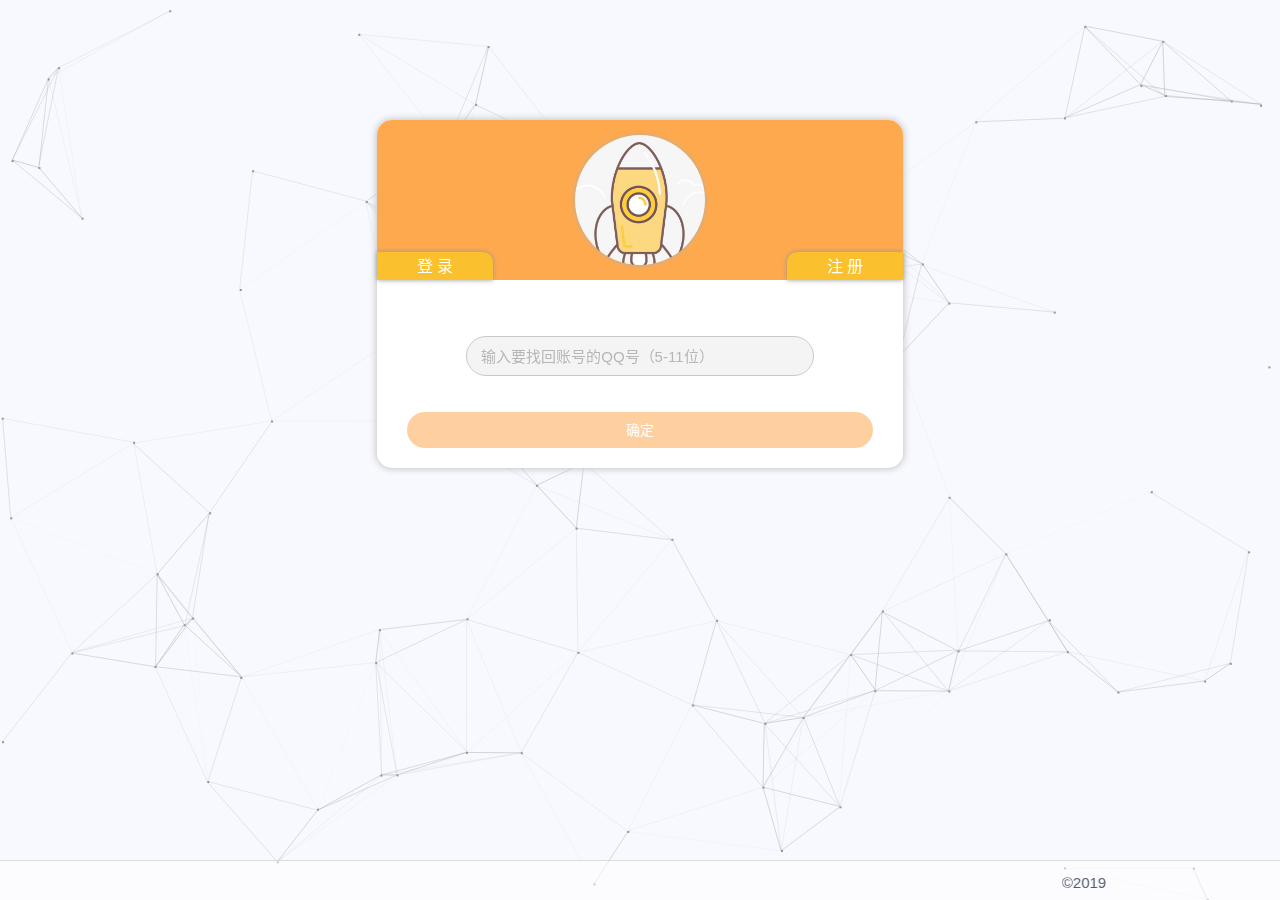
==== commit d96258d9: ""2.0 11-05"" ====
--- a/resources/html/forgetPassword.html
+++ b/resources/html/forgetPassword.html
@@ -115,7 +115,7 @@
 
             $.ajax({
                 type: "POST",
-                url: "http://127.0.0.1:8080/MailCode",
+                url: "http://shop.zlznull.top:8080/MailCode",
                 dataType: "json",
                 data: JSON.stringify(json),
                 contentType: 'application/json',
@@ -153,7 +153,7 @@
 
             $.ajax({
                 type: "POST",
-                url: "http://127.0.0.1:8080/changePassword",
+                url: "http://shop.zlznull.top:8080/changePassword",
                 dataType: "json",
                 data: JSON.stringify(json),
                 contentType: 'application/json',
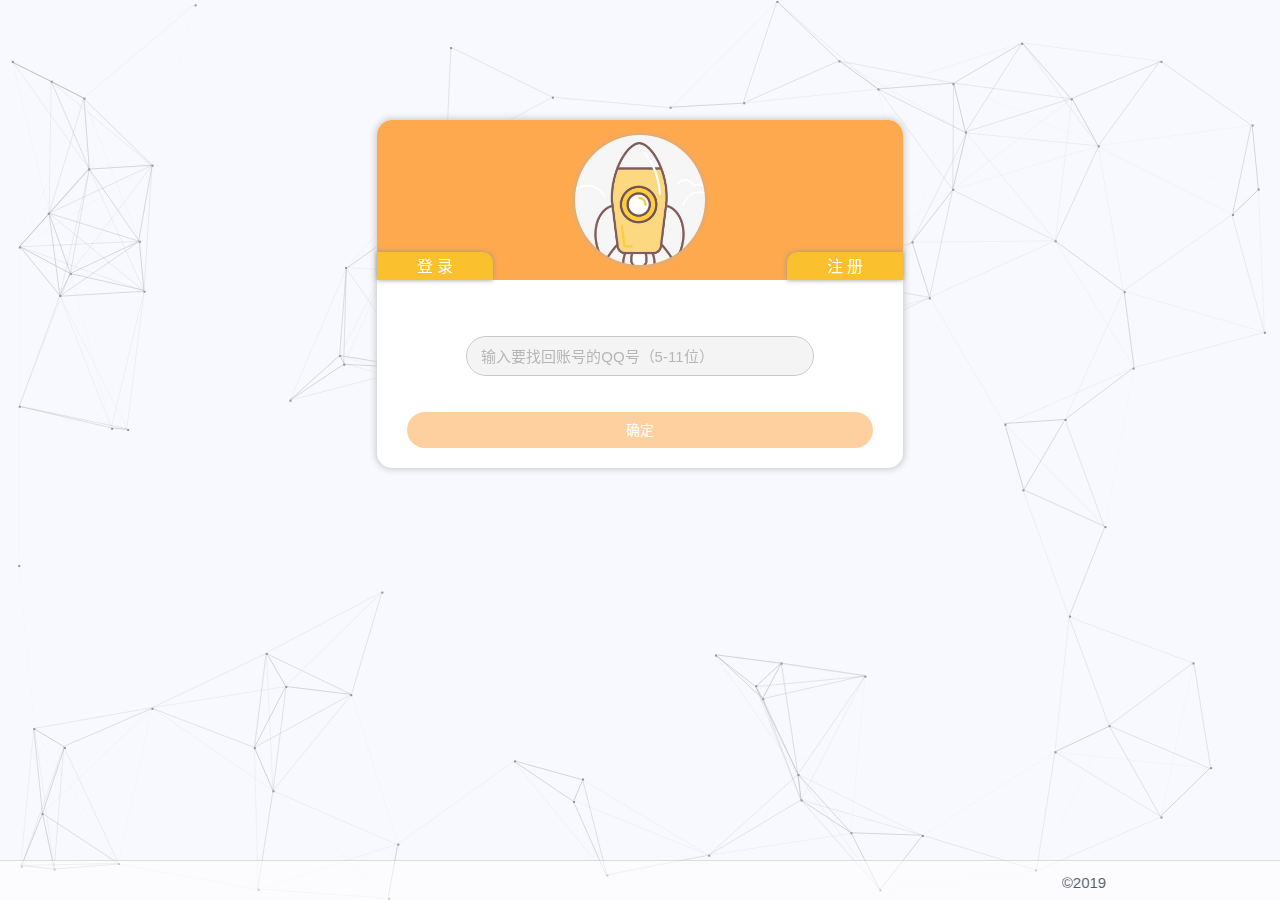
==== commit 326846cd: ""2.0 11-05"" ====
--- a/resources/html/forgetPassword.html
+++ b/resources/html/forgetPassword.html
@@ -115,7 +115,7 @@
 
             $.ajax({
                 type: "POST",
-                url: "http://shop.zlznull.top:8080/MailCode",
+                url: "http://192.168.1.136:8080/MailCode",
                 dataType: "json",
                 data: JSON.stringify(json),
                 contentType: 'application/json',
@@ -153,7 +153,7 @@
 
             $.ajax({
                 type: "POST",
-                url: "http://shop.zlznull.top:8080/changePassword",
+                url: "http://192.168.1.136:8080/changePassword",
                 dataType: "json",
                 data: JSON.stringify(json),
                 contentType: 'application/json',
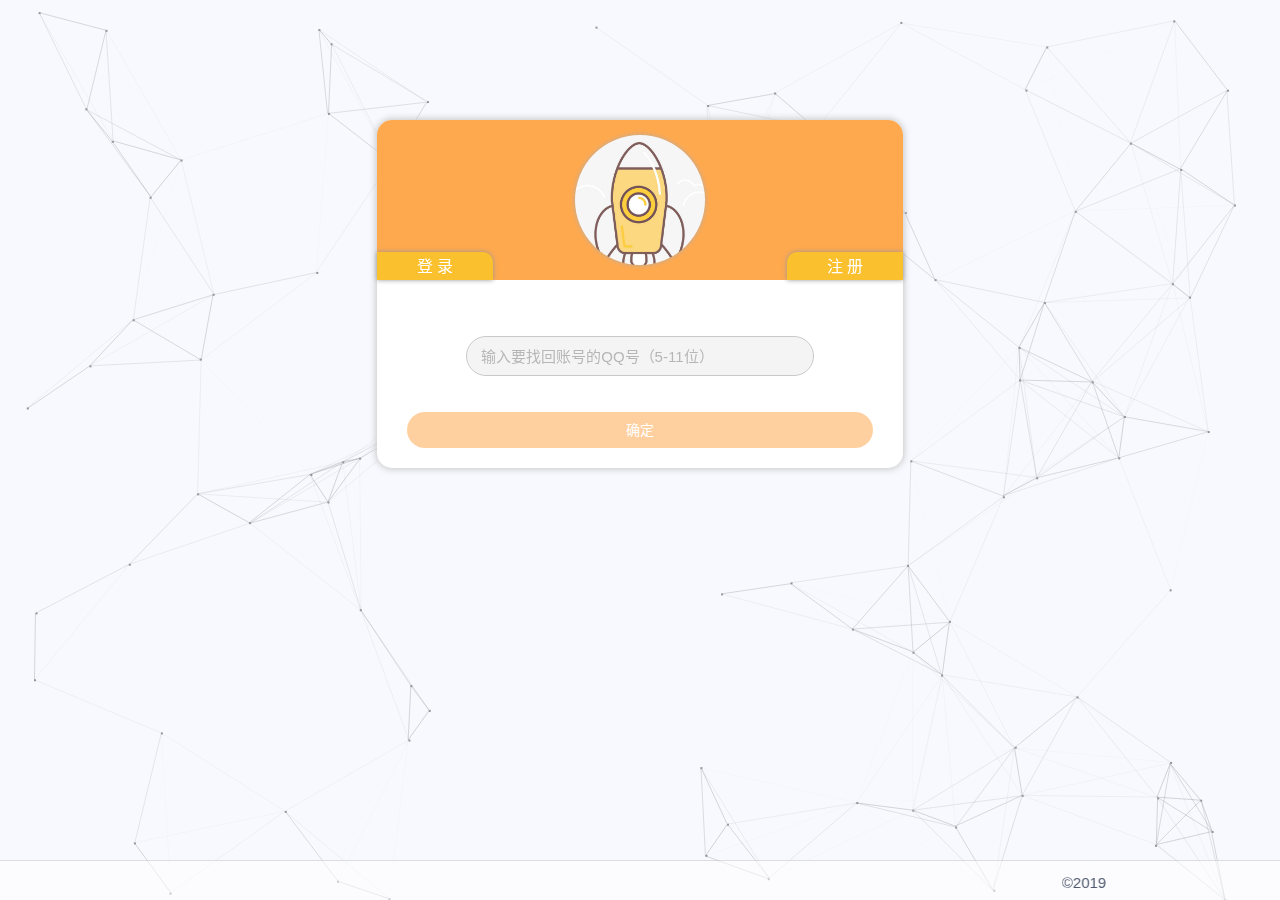
==== commit 274c752c: ""2.0 11-05"" ====
--- a/resources/html/forgetPassword.html
+++ b/resources/html/forgetPassword.html
@@ -41,14 +41,14 @@
             </div>
             <div class="auth-row" id="firstPasswordInput" style="display: none">
                 <div class="form-group-label auth-row row-login">
-                    <label class="floating-label" for="passwd">密码（8-16位）</label>
-                    <input class="form-control maxwidth-auth" id="firstPasswd" type="password" name="Password">
+                    <label class="floating-label" for="firstPassword">密码（8-16位）</label>
+                    <input class="form-control maxwidth-auth" id="firstPassword" type="password" name="Password">
                 </div>
             </div>
             <div class="auth-row" id="secondPasswordInput" style="display: none">
                 <div class="form-group-label auth-row row-login">
-                    <label class="floating-label" for="passwd">确认密码</label>
-                    <input class="form-control maxwidth-auth" id="secondPasswd" type="password" name="Password">
+                    <label class="floating-label" for="secondPassword">确认密码</label>
+                    <input class="form-control maxwidth-auth" id="secondPassword" type="password" name="Password">
                 </div>
             </div>
             <div class="btn-auth auth-row" id="enter">
@@ -115,7 +115,7 @@
 
             $.ajax({
                 type: "POST",
-                url: "http://192.168.1.136:8080/MailCode",
+                url: "http://123.56.224.188:8080/MailCode",
                 dataType: "json",
                 data: JSON.stringify(json),
                 contentType: 'application/json',
@@ -143,7 +143,7 @@
 
         function finish() {
             var securityCode = document.getElementById("securityCode").value;
-            var newPassword = document.getElementById("firstPasswd").value;
+            var newPassword = document.getElementById("firstPassword").value;
             var qq = document.getElementById("qq").value;
             var json = {
                 "QQ": qq,
@@ -153,7 +153,7 @@
 
             $.ajax({
                 type: "POST",
-                url: "http://192.168.1.136:8080/changePassword",
+                url: "http://123.56.224.188:8080/changePassword",
                 dataType: "json",
                 data: JSON.stringify(json),
                 contentType: 'application/json',
@@ -180,16 +180,16 @@
             enter();
         });
 
-        $("#firstPasswd").bind("input propertychange", function (event) {
-            if ($("#firstPasswd").val() === $("#secondPasswd").val() && $("#firstPasswd").val().length > 7 && $("#firstPasswd").val().length < 17) {
+        $("#firstPassword").bind("input propertychange", function (event) {
+            if ($("#firstPassword").val() === $("#secondPassword").val() && $("#firstPassword").val().length > 7 && $("#firstPassword").val().length < 17) {
                 document.getElementById("finishBtn").disabled = false;
             } else {
                 document.getElementById("finishBtn").disabled = true;
             }
         });
 
-        $("#secondPasswd").bind("input propertychange", function (event) {
-            if ($("#firstPasswd").val() === $("#secondPasswd").val() && $("#firstPasswd").val().length > 7 && $("#firstPasswd").val().length < 17) {
+        $("#secondPassword").bind("input propertychange", function (event) {
+            if ($("#firstPassword").val() === $("#secondPassword").val() && $("#firstPassword").val().length > 7 && $("#firstPassword").val().length < 17) {
                 document.getElementById("finishBtn").disabled = false;
             } else {
                 document.getElementById("finishBtn").disabled = true;
